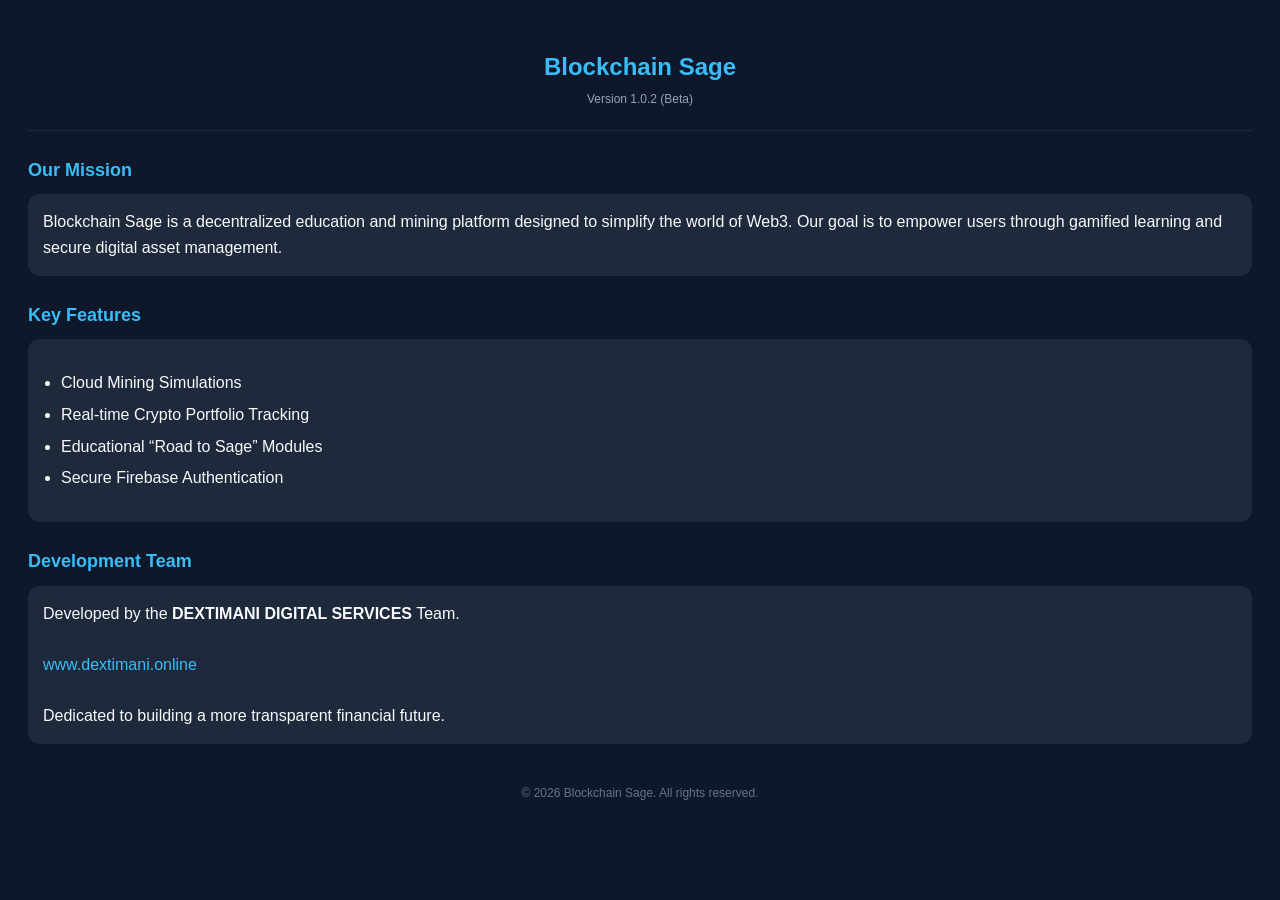
==== about.html @ 38b8f91b "Add files via upload" ====
<!DOCTYPE html>
<html lang="en">
<head>
    <meta charset="UTF-8">
    <meta name="viewport" content="width=device-width, initial-scale=1.0">
    <title>Blockchain Sage</title>

    <style>
        body {
            font-family: 'Segoe UI', sans-serif;
            background-color: #0f172a;
            color: #f8fafc;
            padding: 20px;
            line-height: 1.6;
        }
        .header {
            text-align: center;
            padding: 20px 0;
            border-bottom: 1px solid #1e293b;
        }
        .logo {
            font-size: 24px;
            font-weight: bold;
            color: #38bdf8;
        }
        .version {
            font-size: 12px;
            color: #94a3b8;
            margin-top: 4px;
        }
        .section {
            margin-top: 25px;
        }
        h2 {
            color: #38bdf8;
            font-size: 18px;
            margin-bottom: 10px;
        }
        .card {
            background: #1e293b;
            padding: 15px;
            border-radius: 12px;
            margin-bottom: 10px;
        }
        ul {
            padding-left: 18px;
        }
        li {
            margin-bottom: 6px;
        }
        a {
            color: #38bdf8;
            text-decoration: none;
            font-weight: 500;
        }
        a:hover {
            text-decoration: underline;
        }
        .footer {
            text-align: center;
            margin-top: 40px;
            font-size: 12px;
            color: #64748b;
        }
    </style>
</head>

<body>

    <div class="header">
        <div class="logo">Blockchain Sage</div>
        <div class="version">Version 1.0.2 (Beta)</div>
    </div>

    <div class="section">
        <h2>Our Mission</h2>
        <div class="card">
            Blockchain Sage is a decentralized education and mining platform designed to simplify the world of Web3.
            Our goal is to empower users through gamified learning and secure digital asset management.
        </div>
    </div>

    <div class="section">
        <h2>Key Features</h2>
        <div class="card">
            <ul>
                <li>Cloud Mining Simulations</li>
                <li>Real-time Crypto Portfolio Tracking</li>
                <li>Educational “Road to Sage” Modules</li>
                <li>Secure Firebase Authentication</li>
            </ul>
        </div>
    </div>

    <div class="section">
        <h2>Development Team</h2>
        <div class="card">
            Developed by the <strong>DEXTIMANI DIGITAL SERVICES</strong> Team.<br><br>

            <a href="https://www.dextimani.online" target="_blank" rel="noopener noreferrer">
                www.dextimani.online
            </a><br><br>

            Dedicated to building a more transparent financial future.
        </div>
    </div>

    <div class="footer">
        &copy; 2026 Blockchain Sage. All rights reserved.
    </div>

</body>
</html>
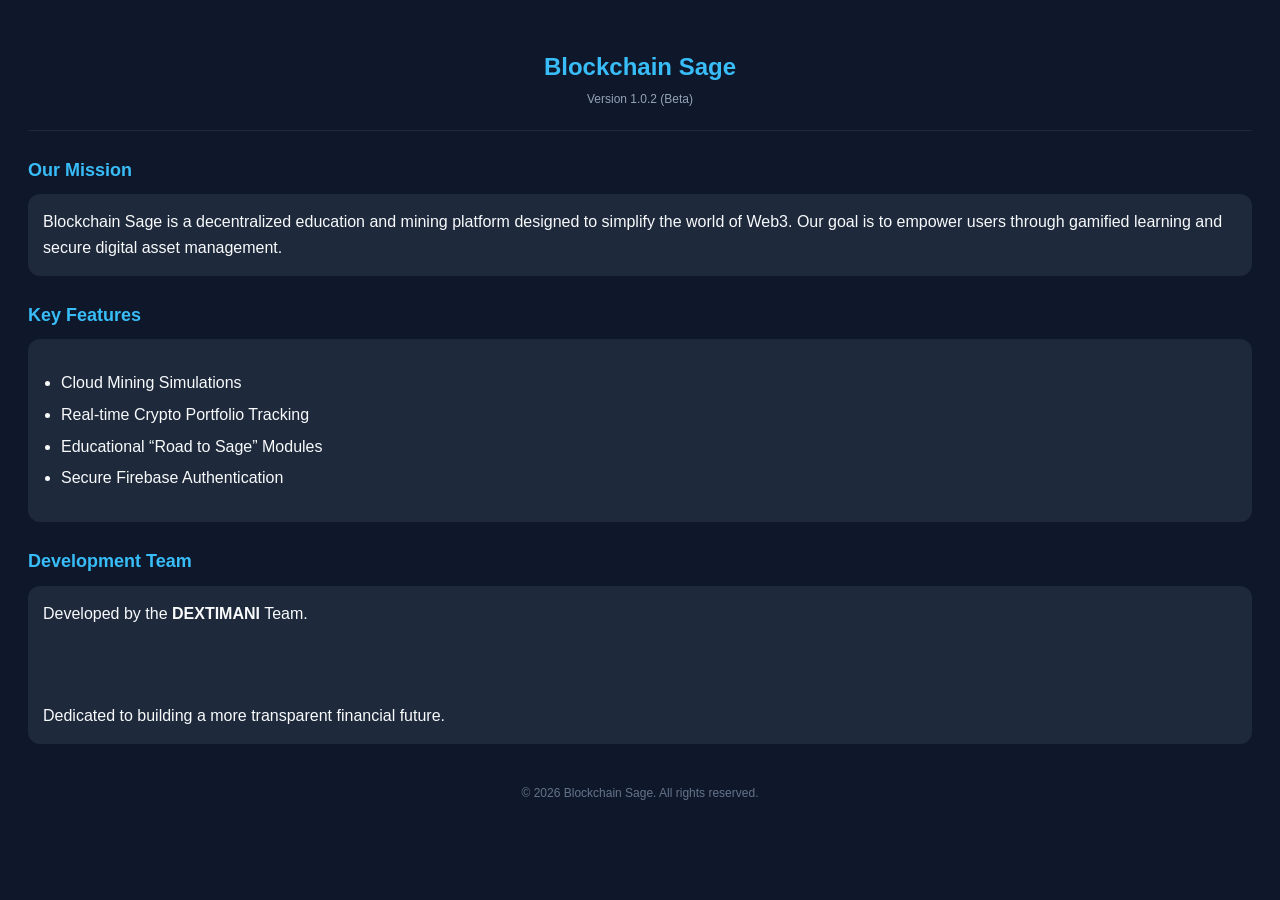
==== commit f3053692: "Revise development team name and remove link Updated the development team name and removed the websi" ====
--- a/about.html
+++ b/about.html
@@ -95,11 +95,7 @@
     <div class="section">
         <h2>Development Team</h2>
         <div class="card">
-            Developed by the <strong>DEXTIMANI DIGITAL SERVICES</strong> Team.<br><br>
-
-            <a href="https://www.dextimani.online" target="_blank" rel="noopener noreferrer">
-                www.dextimani.online
-            </a><br><br>
+            Developed by the <strong>DEXTIMANI</strong> Team.<br><br><br><br>
 
             Dedicated to building a more transparent financial future.
         </div>
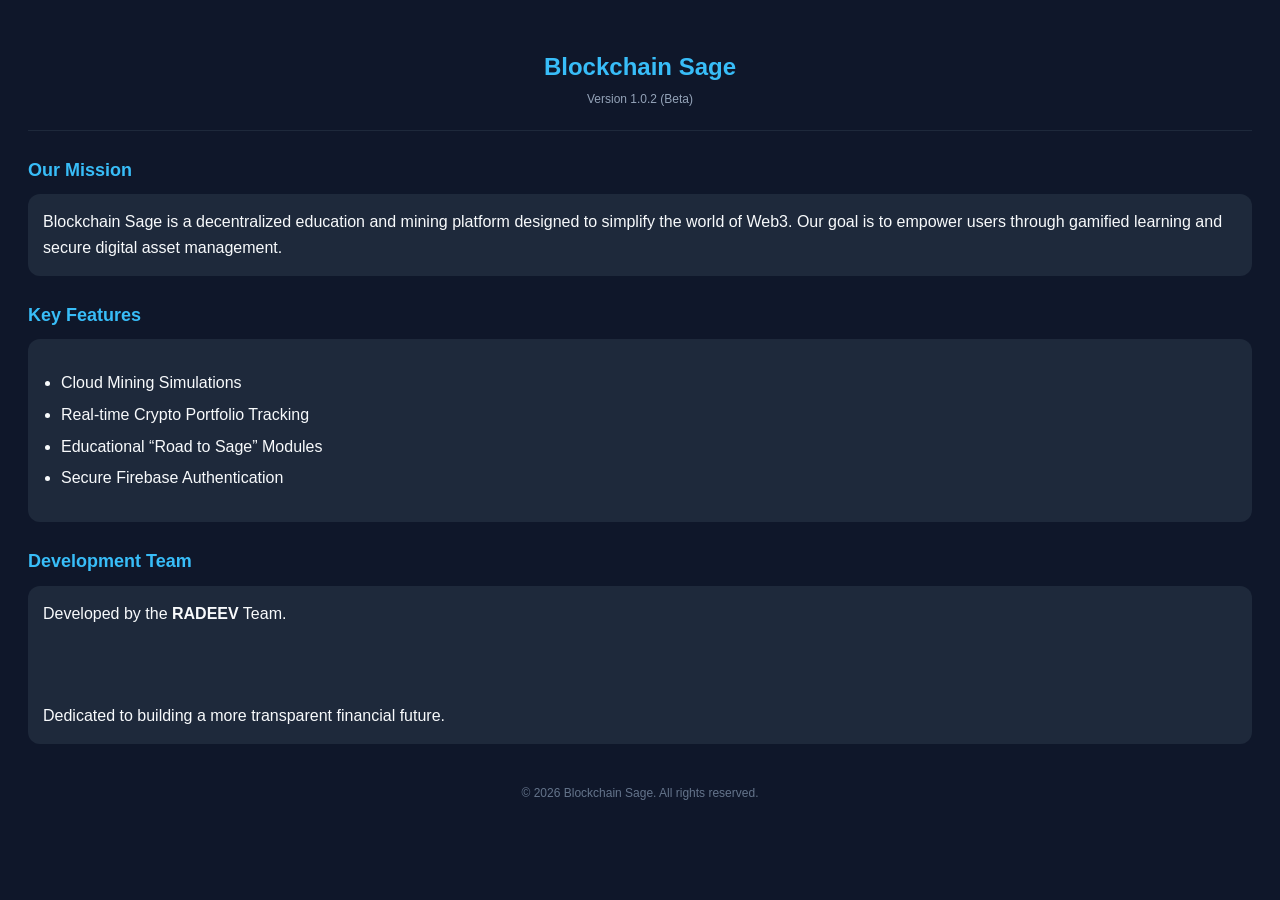
==== commit 3a2a0524: "Update development team name from DEXTIMANI to RADEEV" ====
--- a/about.html
+++ b/about.html
@@ -95,7 +95,7 @@
     <div class="section">
         <h2>Development Team</h2>
         <div class="card">
-            Developed by the <strong>DEXTIMANI</strong> Team.<br><br><br><br>
+            Developed by the <strong>RADEEV</strong> Team.<br><br><br><br>
 
             Dedicated to building a more transparent financial future.
         </div>
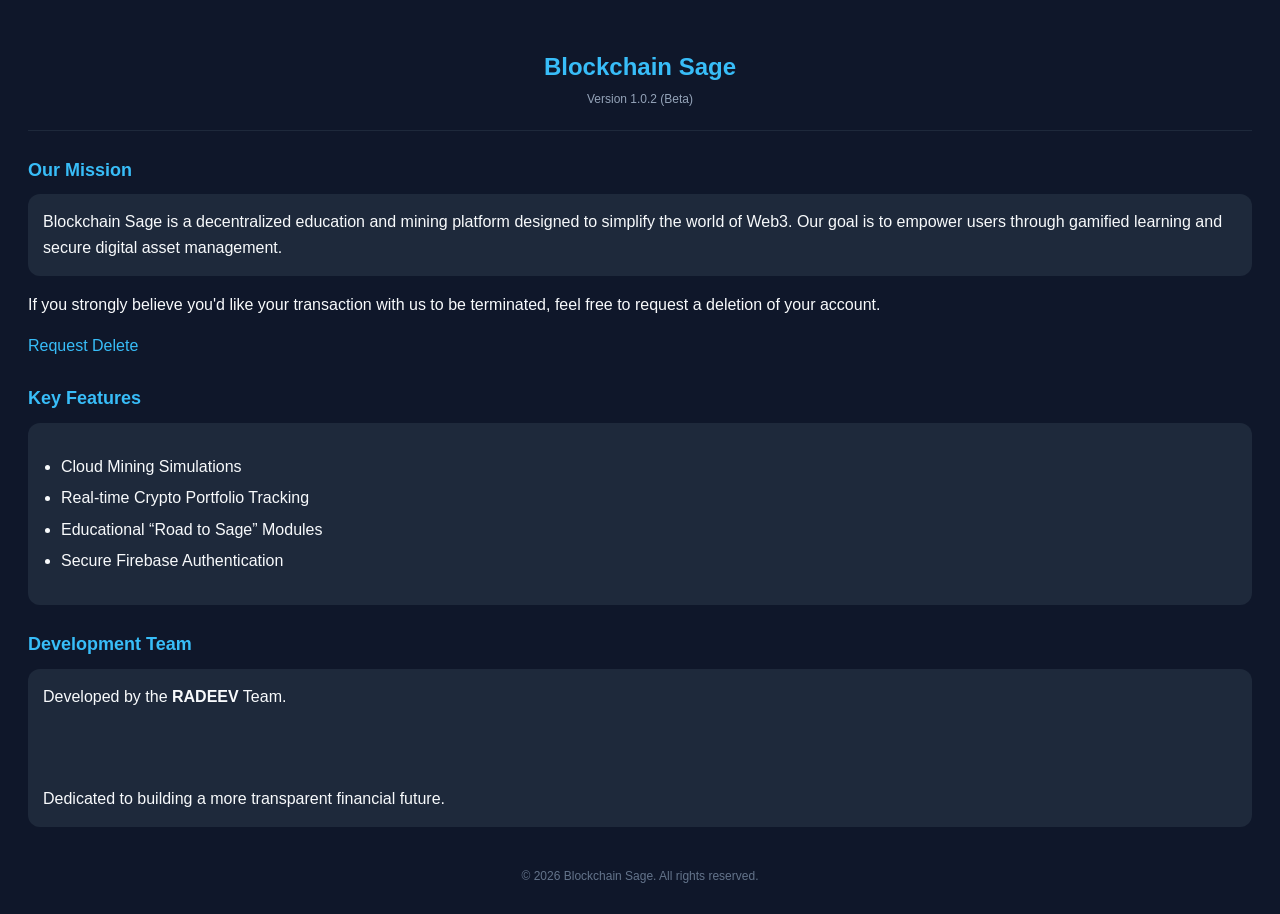
==== commit 4ac2c5f1: "Add account deletion request section Added a section for account deletion requests with a message an" ====
--- a/about.html
+++ b/about.html
@@ -79,7 +79,17 @@
             Our goal is to empower users through gamified learning and secure digital asset management.
         </div>
     </div>
+<div class="delete-section">
+    <p class="delete-message">
+        If you strongly believe you'd like your transaction with us to be terminated,
+        feel free to request a deletion of your account.
+    </p>
 
+    <a href="mailto:support@blockchain-sage.com?subject=Request%20Account%20Deletion&body=Hello%20Blockchain%20Sage%20Team,%0A%0AI%20would%20like%20to%20request%20a%20deletion%20of%20my%20account.%0A%0AThank%20you."
+       class="delete-btn">
+        Request Delete
+    </a>
+</div>
     <div class="section">
         <h2>Key Features</h2>
         <div class="card">
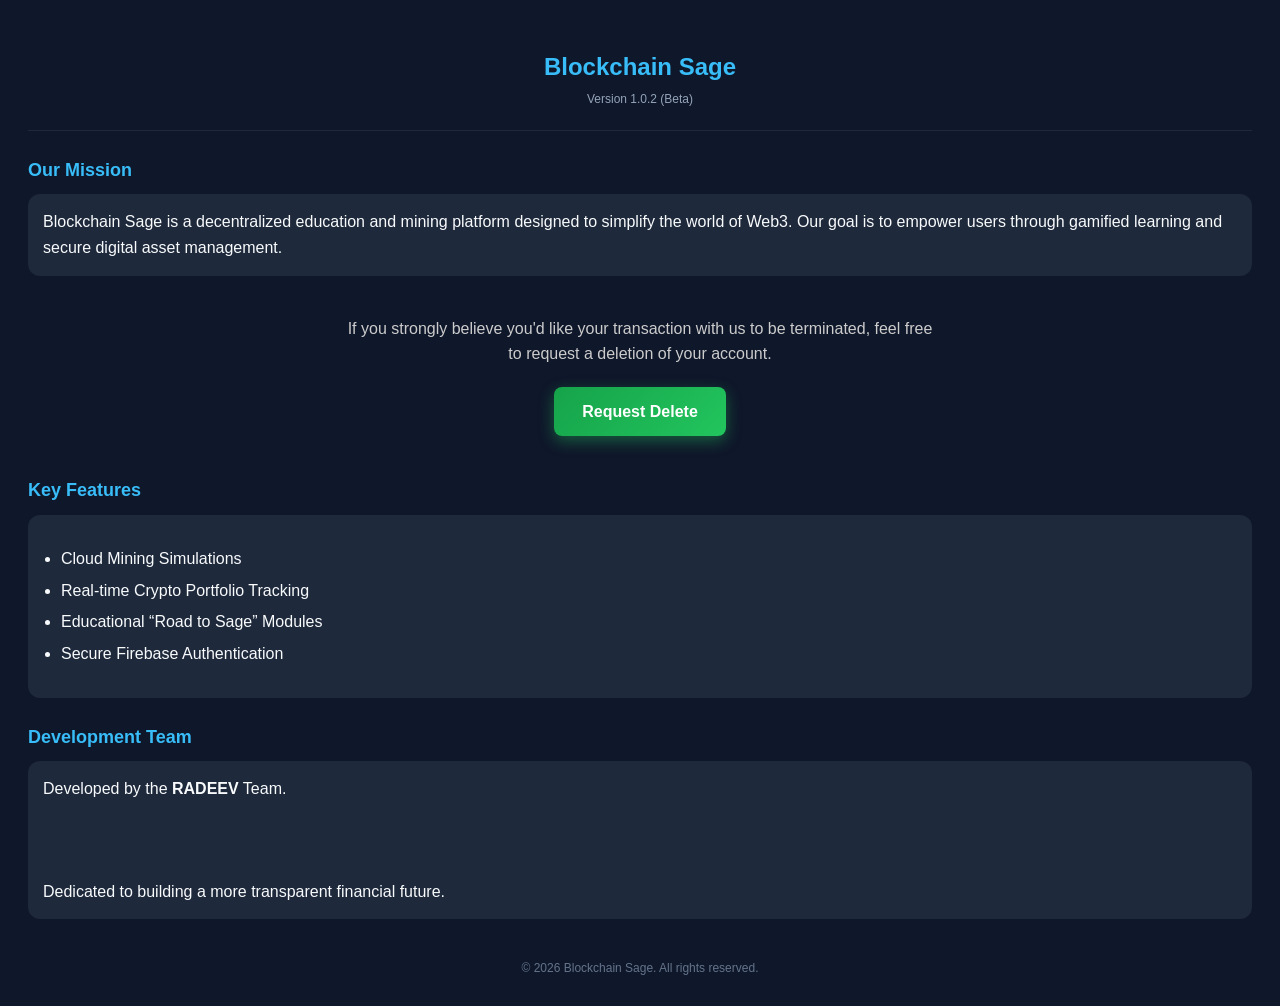
==== commit 8d8afe28: "Implement account deletion request section Added a section for account deletion requests with stylin" ====
--- a/about.html
+++ b/about.html
@@ -79,7 +79,41 @@
             Our goal is to empower users through gamified learning and secure digital asset management.
         </div>
     </div>
+<!-- Request Delete Section -->
 <div class="delete-section">
+    <style>
+        .delete-section {
+            text-align: center;
+            margin: 40px 0;
+        }
+
+        .delete-message {
+            max-width: 600px;
+            margin: 0 auto 20px auto;
+            font-size: 16px;
+            line-height: 1.6;
+            color: #cccccc;
+        }
+
+        .delete-btn {
+            display: inline-block;
+            background: linear-gradient(135deg, #16a34a, #22c55e);
+            color: #ffffff;
+            padding: 12px 28px;
+            font-size: 16px;
+            font-weight: bold;
+            text-decoration: none;
+            border-radius: 8px;
+            transition: all 0.3s ease;
+            box-shadow: 0 5px 15px rgba(34, 197, 94, 0.4);
+        }
+
+        .delete-btn:hover {
+            transform: translateY(-2px);
+            box-shadow: 0 8px 18px rgba(34, 197, 94, 0.6);
+        }
+    </style>
+
     <p class="delete-message">
         If you strongly believe you'd like your transaction with us to be terminated,
         feel free to request a deletion of your account.
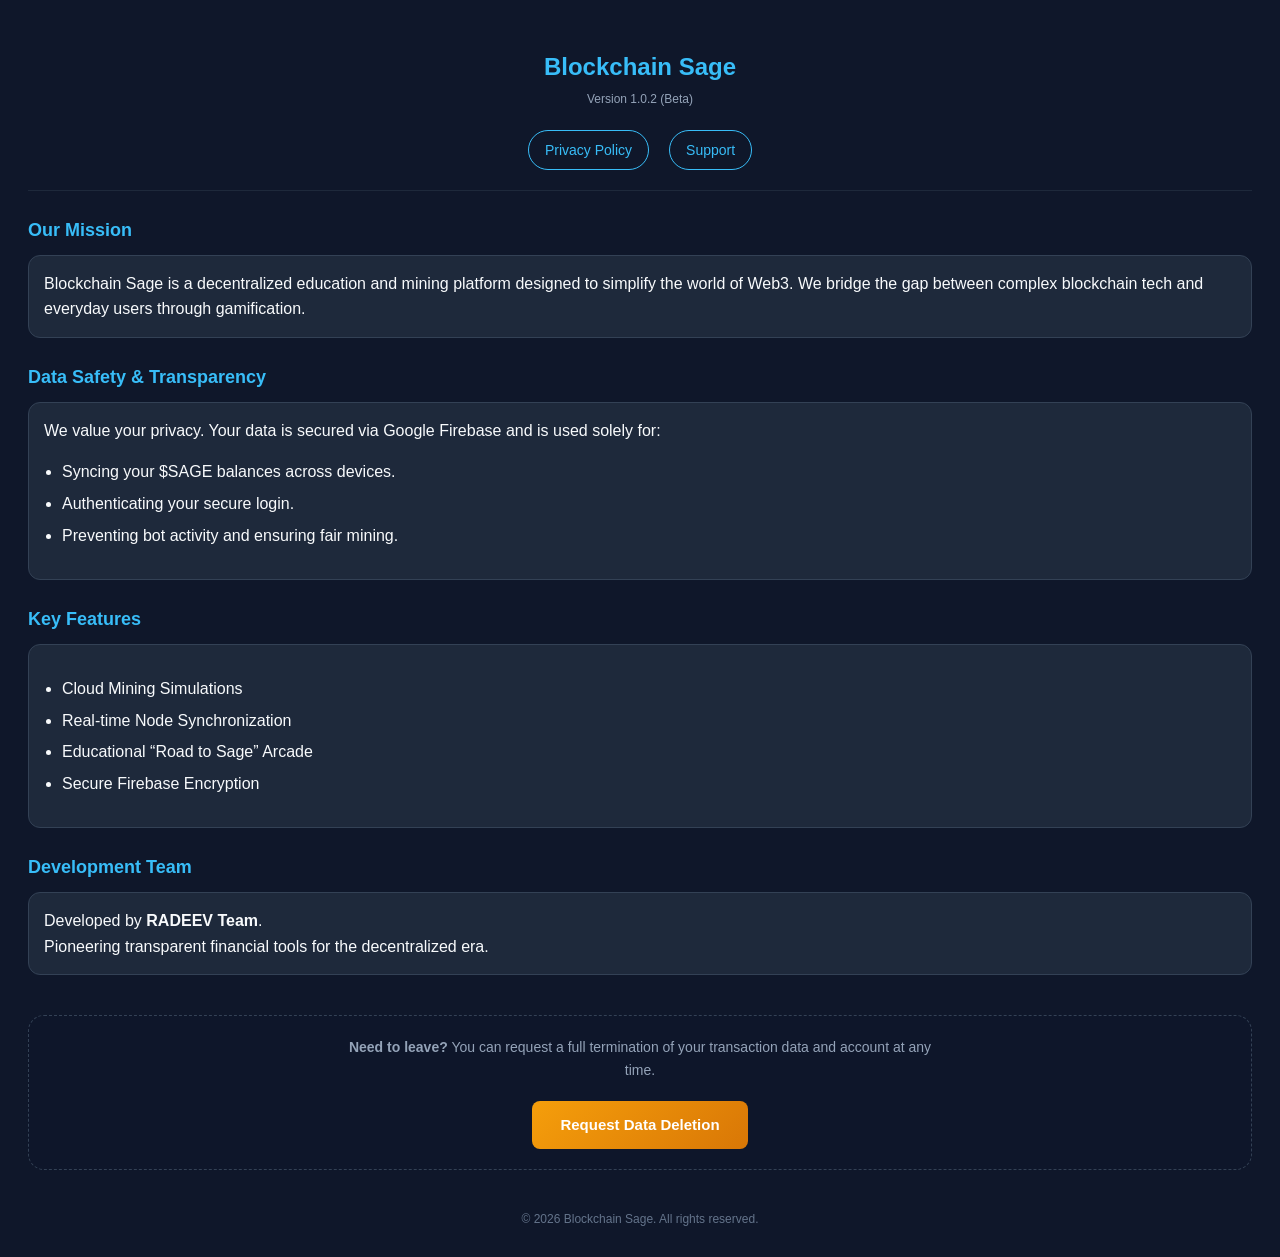
==== commit ca54aacb: "Enhance about page with legal links and styles Updated the title and added legal links. Enhanced the" ====
--- a/about.html
+++ b/about.html
@@ -3,7 +3,7 @@
 <head>
     <meta charset="UTF-8">
     <meta name="viewport" content="width=device-width, initial-scale=1.0">
-    <title>Blockchain Sage</title>
+    <title>Blockchain Sage | About</title>
 
     <style>
         body {
@@ -35,12 +35,15 @@
             color: #38bdf8;
             font-size: 18px;
             margin-bottom: 10px;
+            display: flex;
+            align-items: center;
         }
         .card {
             background: #1e293b;
             padding: 15px;
             border-radius: 12px;
             margin-bottom: 10px;
+            border: 1px solid #334155;
         }
         ul {
             padding-left: 18px;
@@ -56,6 +59,54 @@
         a:hover {
             text-decoration: underline;
         }
+        /* New Privacy/Legal Styles */
+        .legal-links {
+            display: flex;
+            justify-content: center;
+            gap: 20px;
+            margin-top: 20px;
+        }
+        .legal-btn {
+            font-size: 14px;
+            color: #38bdf8;
+            border: 1px solid #38bdf8;
+            padding: 8px 16px;
+            border-radius: 20px;
+            transition: 0.3s;
+        }
+        .legal-btn:hover {
+            background: rgba(56, 189, 248, 0.1);
+        }
+        /* Enhanced Delete Section */
+        .delete-section {
+            text-align: center;
+            margin: 40px 0;
+            padding: 20px;
+            background: rgba(15, 23, 42, 0.5);
+            border-radius: 16px;
+            border: 1px dashed #334155;
+        }
+        .delete-message {
+            max-width: 600px;
+            margin: 0 auto 20px auto;
+            font-size: 14px;
+            color: #94a3b8;
+        }
+        .delete-btn {
+            display: inline-block;
+            background: linear-gradient(135deg, #f59e0b, #d97706);
+            color: #ffffff;
+            padding: 12px 28px;
+            font-size: 15px;
+            font-weight: bold;
+            text-decoration: none;
+            border-radius: 8px;
+            transition: all 0.3s ease;
+        }
+        .delete-btn:hover {
+            transform: translateY(-1px);
+            box-shadow: 0 5px 15px rgba(217, 119, 6, 0.3);
+        }
         .footer {
             text-align: center;
             margin-top: 40px;
@@ -70,68 +121,41 @@
     <div class="header">
         <div class="logo">Blockchain Sage</div>
         <div class="version">Version 1.0.2 (Beta)</div>
+        
+        <div class="legal-links">
+            <a href="https://www.dextimani.online/privacy-policy" class="legal-btn">Privacy Policy</a>
+            <a href="mailto:support@blockchain-sage.com" class="legal-btn">Support</a>
+        </div>
     </div>
 
     <div class="section">
         <h2>Our Mission</h2>
         <div class="card">
-            Blockchain Sage is a decentralized education and mining platform designed to simplify the world of Web3.
-            Our goal is to empower users through gamified learning and secure digital asset management.
+            Blockchain Sage is a decentralized education and mining platform designed to simplify the world of Web3. 
+            We bridge the gap between complex blockchain tech and everyday users through gamification.
         </div>
     </div>
-<!-- Request Delete Section -->
-<div class="delete-section">
-    <style>
-        .delete-section {
-            text-align: center;
-            margin: 40px 0;
-        }
 
-        .delete-message {
-            max-width: 600px;
-            margin: 0 auto 20px auto;
-            font-size: 16px;
-            line-height: 1.6;
-            color: #cccccc;
-        }
+    <div class="section">
+        <h2>Data Safety & Transparency</h2>
+        <div class="card">
+            We value your privacy. Your data is secured via Google Firebase and is used solely for:
+            <ul>
+                <li>Syncing your $SAGE balances across devices.</li>
+                <li>Authenticating your secure login.</li>
+                <li>Preventing bot activity and ensuring fair mining.</li>
+            </ul>
+        </div>
+    </div>
 
-        .delete-btn {
-            display: inline-block;
-            background: linear-gradient(135deg, #16a34a, #22c55e);
-            color: #ffffff;
-            padding: 12px 28px;
-            font-size: 16px;
-            font-weight: bold;
-            text-decoration: none;
-            border-radius: 8px;
-            transition: all 0.3s ease;
-            box-shadow: 0 5px 15px rgba(34, 197, 94, 0.4);
-        }
-
-        .delete-btn:hover {
-            transform: translateY(-2px);
-            box-shadow: 0 8px 18px rgba(34, 197, 94, 0.6);
-        }
-    </style>
-
-    <p class="delete-message">
-        If you strongly believe you'd like your transaction with us to be terminated,
-        feel free to request a deletion of your account.
-    </p>
-
-    <a href="mailto:support@blockchain-sage.com?subject=Request%20Account%20Deletion&body=Hello%20Blockchain%20Sage%20Team,%0A%0AI%20would%20like%20to%20request%20a%20deletion%20of%20my%20account.%0A%0AThank%20you."
-       class="delete-btn">
-        Request Delete
-    </a>
-</div>
     <div class="section">
         <h2>Key Features</h2>
         <div class="card">
             <ul>
                 <li>Cloud Mining Simulations</li>
-                <li>Real-time Crypto Portfolio Tracking</li>
-                <li>Educational “Road to Sage” Modules</li>
-                <li>Secure Firebase Authentication</li>
+                <li>Real-time Node Synchronization</li>
+                <li>Educational “Road to Sage” Arcade</li>
+                <li>Secure Firebase Encryption</li>
             </ul>
         </div>
     </div>
@@ -139,10 +163,19 @@
     <div class="section">
         <h2>Development Team</h2>
         <div class="card">
-            Developed by the <strong>RADEEV</strong> Team.<br><br><br><br>
+            Developed by <strong>RADEEV Team</strong>.<br>
+            Pioneering transparent financial tools for the decentralized era.
+        </div>
+    </div>
 
-            Dedicated to building a more transparent financial future.
-        </div>
+    <div class="delete-section">
+        <p class="delete-message">
+            <strong>Need to leave?</strong> You can request a full termination of your transaction data and account at any time.
+        </p>
+        <a href="mailto:support@blockchain-sage.com?subject=Account%20Deletion%20Request&body=Please%20delete%20my%20Blockchain%20Sage%20account%20associated%20with%20this%20email."
+           class="delete-btn">
+            Request Data Deletion
+        </a>
     </div>
 
     <div class="footer">
